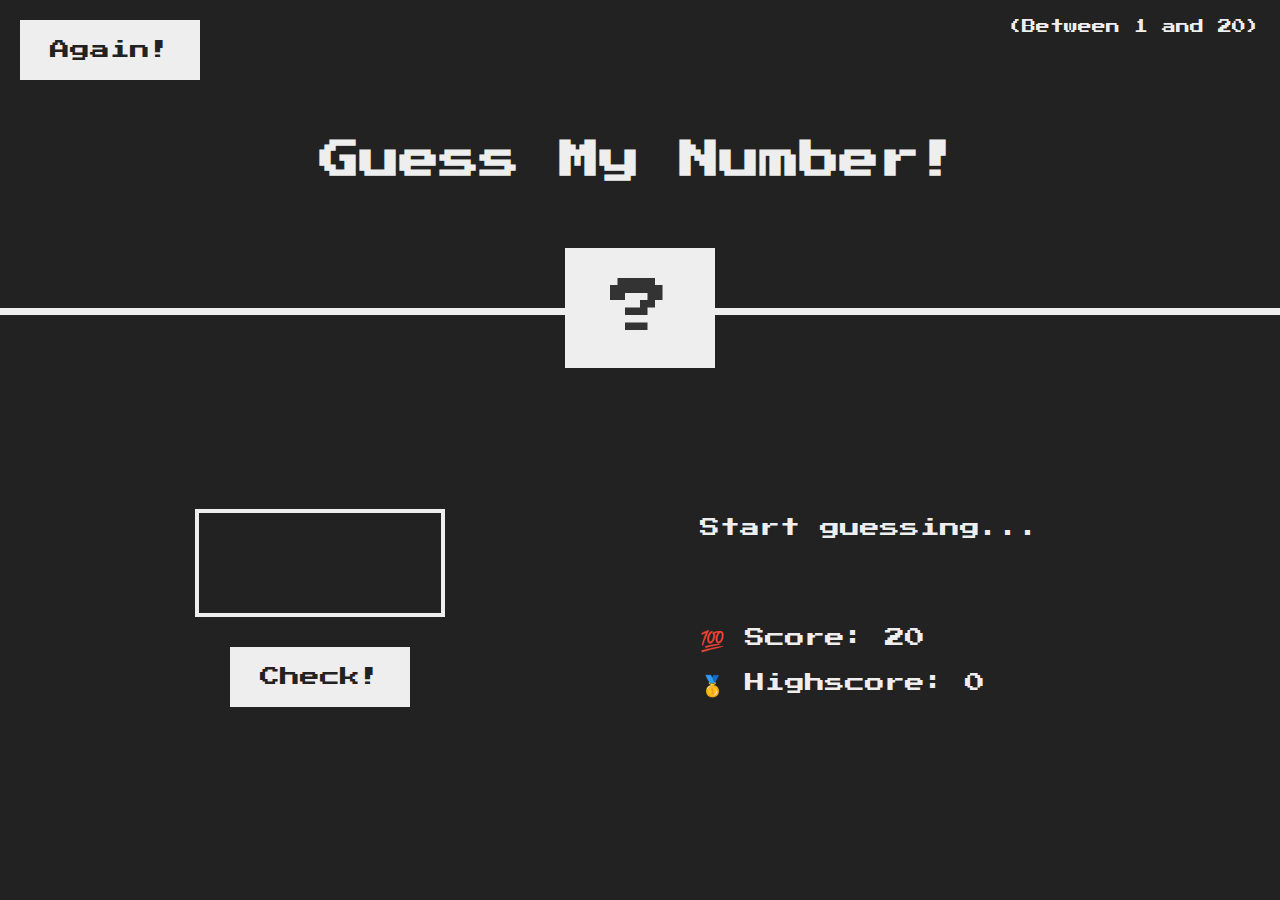
==== 05-Guess-My-Number/starter/index.html @ e5b3501b "file added" ====
<!DOCTYPE html>
<html lang="en">
  <head>
    <meta charset="UTF-8" />
    <meta name="viewport" content="width=device-width, initial-scale=1.0" />
    <meta http-equiv="X-UA-Compatible" content="ie=edge" />
    <link rel="stylesheet" href="style.css" />
    <title>Guess My Number!</title>
  </head>
  <body>
    <header>
      <h1>Guess My Number!</h1>
      <p class="between">(Between 1 and 20)</p>
      <button class="btn again">Again!</button>
      <div class="number">?</div>
    </header>
    <main>
      <section class="left">
        <input type="number" class="guess" />
        <button class="btn check">Check!</button>
      </section>
      <section class="right">
        <p class="message">Start guessing...</p>
        <p class="label-score">💯 Score: <span class="score">20</span></p>
        <p class="label-highscore">
          🥇 Highscore: <span class="highscore">0</span>
        </p>
      </section>
    </main>
    <script src="script.js"></script>
  </body>
</html>
---- 05-Guess-My-Number/starter/style.css ----
@import url('https://fonts.googleapis.com/css?family=Press+Start+2P&display=swap');

* {
  margin: 0;
  padding: 0;
  box-sizing: inherit;
}

html {
  font-size: 62.5%;
  box-sizing: border-box;
}

body {
  font-family: 'Press Start 2P', sans-serif;
  color: #eee;
  background-color: #222;
  /* background-color: #60b347; */
}

/* LAYOUT */
header {
  position: relative;
  height: 35vh;
  border-bottom: 7px solid #eee;
}

main {
  height: 65vh;
  color: #eee;
  display: flex;
  align-items: center;
  justify-content: space-around;
}

.left {
  width: 52rem;
  display: flex;
  flex-direction: column;
  align-items: center;
}

.right {
  width: 52rem;
  font-size: 2rem;
}

/* ELEMENTS STYLE */
h1 {
  font-size: 4rem;
  text-align: center;
  position: absolute;
  width: 100%;
  top: 52%;
  left: 50%;
  transform: translate(-50%, -50%);
}

.number {
  background: #eee;
  color: #333;
  font-size: 6rem;
  width: 15rem;
  padding: 3rem 0rem;
  text-align: center;
  position: absolute;
  bottom: 0;
  left: 50%;
  transform: translate(-50%, 50%);
}

.between {
  font-size: 1.4rem;
  position: absolute;
  top: 2rem;
  right: 2rem;
}

.again {
  position: absolute;
  top: 2rem;
  left: 2rem;
}

.guess {
  background: none;
  border: 4px solid #eee;
  font-family: inherit;
  color: inherit;
  font-size: 5rem;
  padding: 2.5rem;
  width: 25rem;
  text-align: center;
  display: block;
  margin-bottom: 3rem;
}

.btn {
  border: none;
  background-color: #eee;
  color: #222;
  font-size: 2rem;
  font-family: inherit;
  padding: 2rem 3rem;
  cursor: pointer;
}

.btn:hover {
  background-color: #ccc;
}

.message {
  margin-bottom: 8rem;
  height: 3rem;
}

.label-score {
  margin-bottom: 2rem;
}
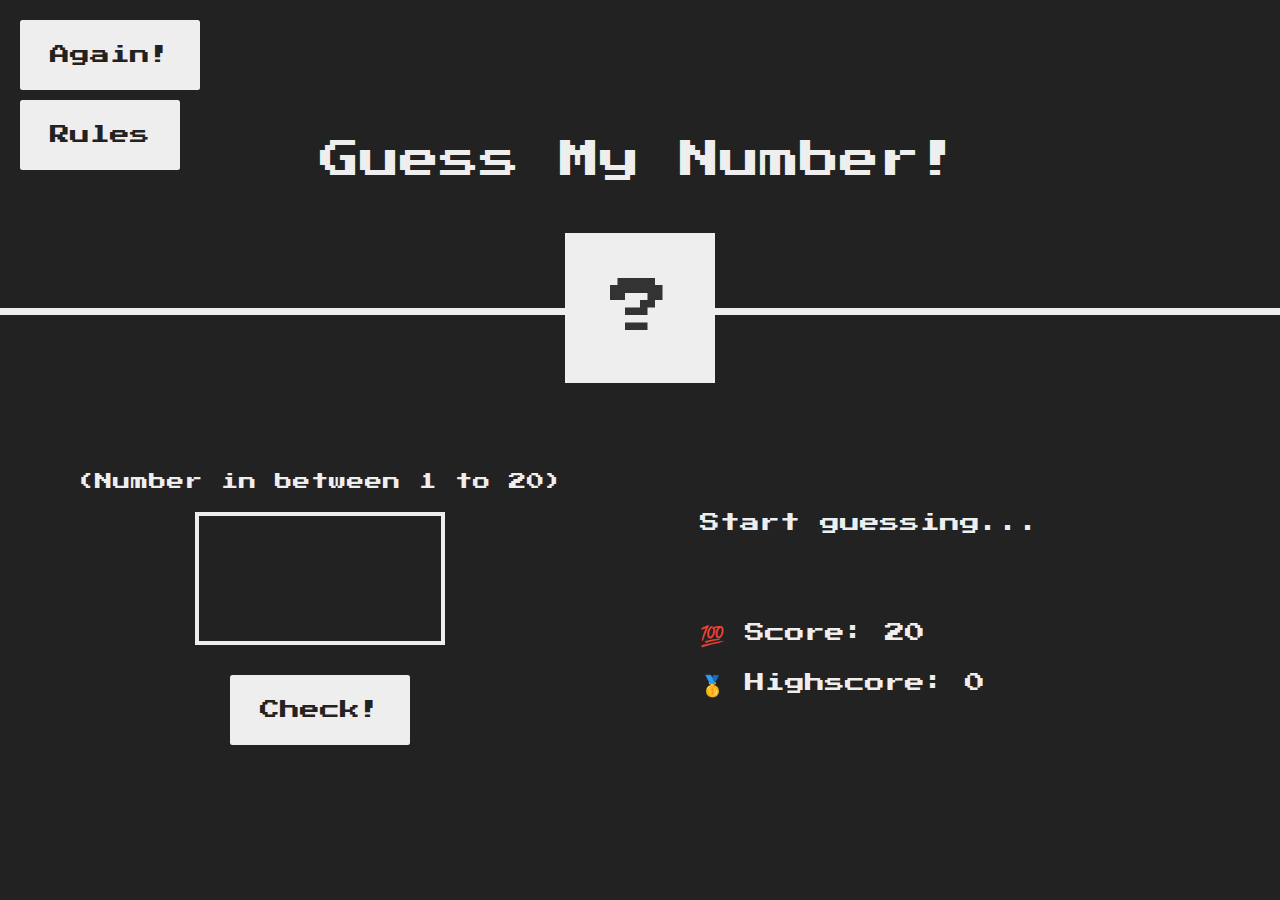
==== commit 2c18a1af: "guess my num modify" ====
--- a/05-Guess-My-Number/starter/index.html
+++ b/05-Guess-My-Number/starter/index.html
@@ -4,20 +4,44 @@
     <meta charset="UTF-8" />
     <meta name="viewport" content="width=device-width, initial-scale=1.0" />
     <meta http-equiv="X-UA-Compatible" content="ie=edge" />
-    <link rel="stylesheet" href="style.css" />
     <title>Guess My Number!</title>
   </head>
   <body>
+  <div style='color: black;'>
+    <div id="simpleModal" class="modal" tabindex="-1" role="dialog">
+      <div class="modal-dialog" role="document">
+          <div class="modal-content" style="font-family: Arial, Helvetica, sans-serif;">
+              <div class="modal-header">
+                  <h2 id="contant" class="modal-title">Rules :- </h2>
+                 <button type="button" class="close" data-dismiss="modal" aria-label="Close">
+                      <span aria-hidden="true">❌</span>
+                  </button>
+              </div>
+              <div class="modal-body" >
+                 <h3 id="contant1"> 1.Enter the range of numbers you want the target number to be between, and press New Target <br>
+                  2.Enter your guess <br>
+                  3.See if your guess is too high or too low <br>
+                  4.Change your guess <br>
+                  5.The app will tell you when you are right, and how many guesses you had</h3></div>
+              <div class="modal-footer" style="height: 7em;">
+                  <button type="button" class=" btn-secondary" data-dismiss="modal" style=" margin-left:9em;padding: .5em 1em .5em 1em; background-color: rgb(65, 3, 13); color: white; font-size: medium;">Close</button>
+              </div>
+          </div>
+      </div>
+  </div>
+</div>
     <header>
       <h1>Guess My Number!</h1>
-      <p class="between">(Between 1 and 20)</p>
+      <!-- <p class="between">(Between 1 and 20)</p> -->
       <button class="btn again">Again!</button>
+      <button class="btn rules">Rules</button>
       <div class="number">?</div>
     </header>
     <main>
       <section class="left">
-        <input type="number" class="guess" />
-        <button class="btn check">Check!</button>
+        <h3>(Number in between 1 to 20)</h3><br>
+        <input type="number" class="guess" max="20" min="1"/>
+        <button class="btn check">Check!</button> 
       </section>
       <section class="right">
         <p class="message">Start guessing...</p>
@@ -27,6 +51,11 @@
         </p>
       </section>
     </main>
+    <script src="https://code.jquery.com/jquery-3.2.1.slim.min.js" integrity="sha384-KJ3o2DKtIkvYIK3UENzmM7KCkRr/rE9/Qpg6aAZGJwFDMVNA/GpGFF93hXpG5KkN" crossorigin="anonymous"></script>
+    <link rel="stylesheet" href="https://maxcdn.bootstrapcdn.com/bootstrap/4.0.0/css/bootstrap.min.css" integrity="sha384-Gn5384xqQ1aoWXA+058RXPxPg6fy4IWvTNh0E263XmFcJlSAwiGgFAW/dAiS6JXm" crossorigin="anonymous"/>
+    <script src="https://maxcdn.bootstrapcdn.com/bootstrap/4.0.0/js/bootstrap.min.js" integrity="sha384-JZR6Spejh4U02d8jOt6vLEHfe/JQGiRRSQQxSfFWpi1MquVdAyjUar5+76PVCmYl" crossorigin="anonymous"></script>
+    
+    <link rel="stylesheet" href="style.css" />
     <script src="script.js"></script>
   </body>
-</html>
+</html>--- a/05-Guess-My-Number/starter/style.css
+++ b/05-Guess-My-Number/starter/style.css
@@ -81,6 +81,10 @@
   top: 2rem;
   left: 2rem;
 }
+.rules {
+ margin-top: 10rem;
+ margin-left: 2rem;
+}
 
 .guess {
   background: none;
